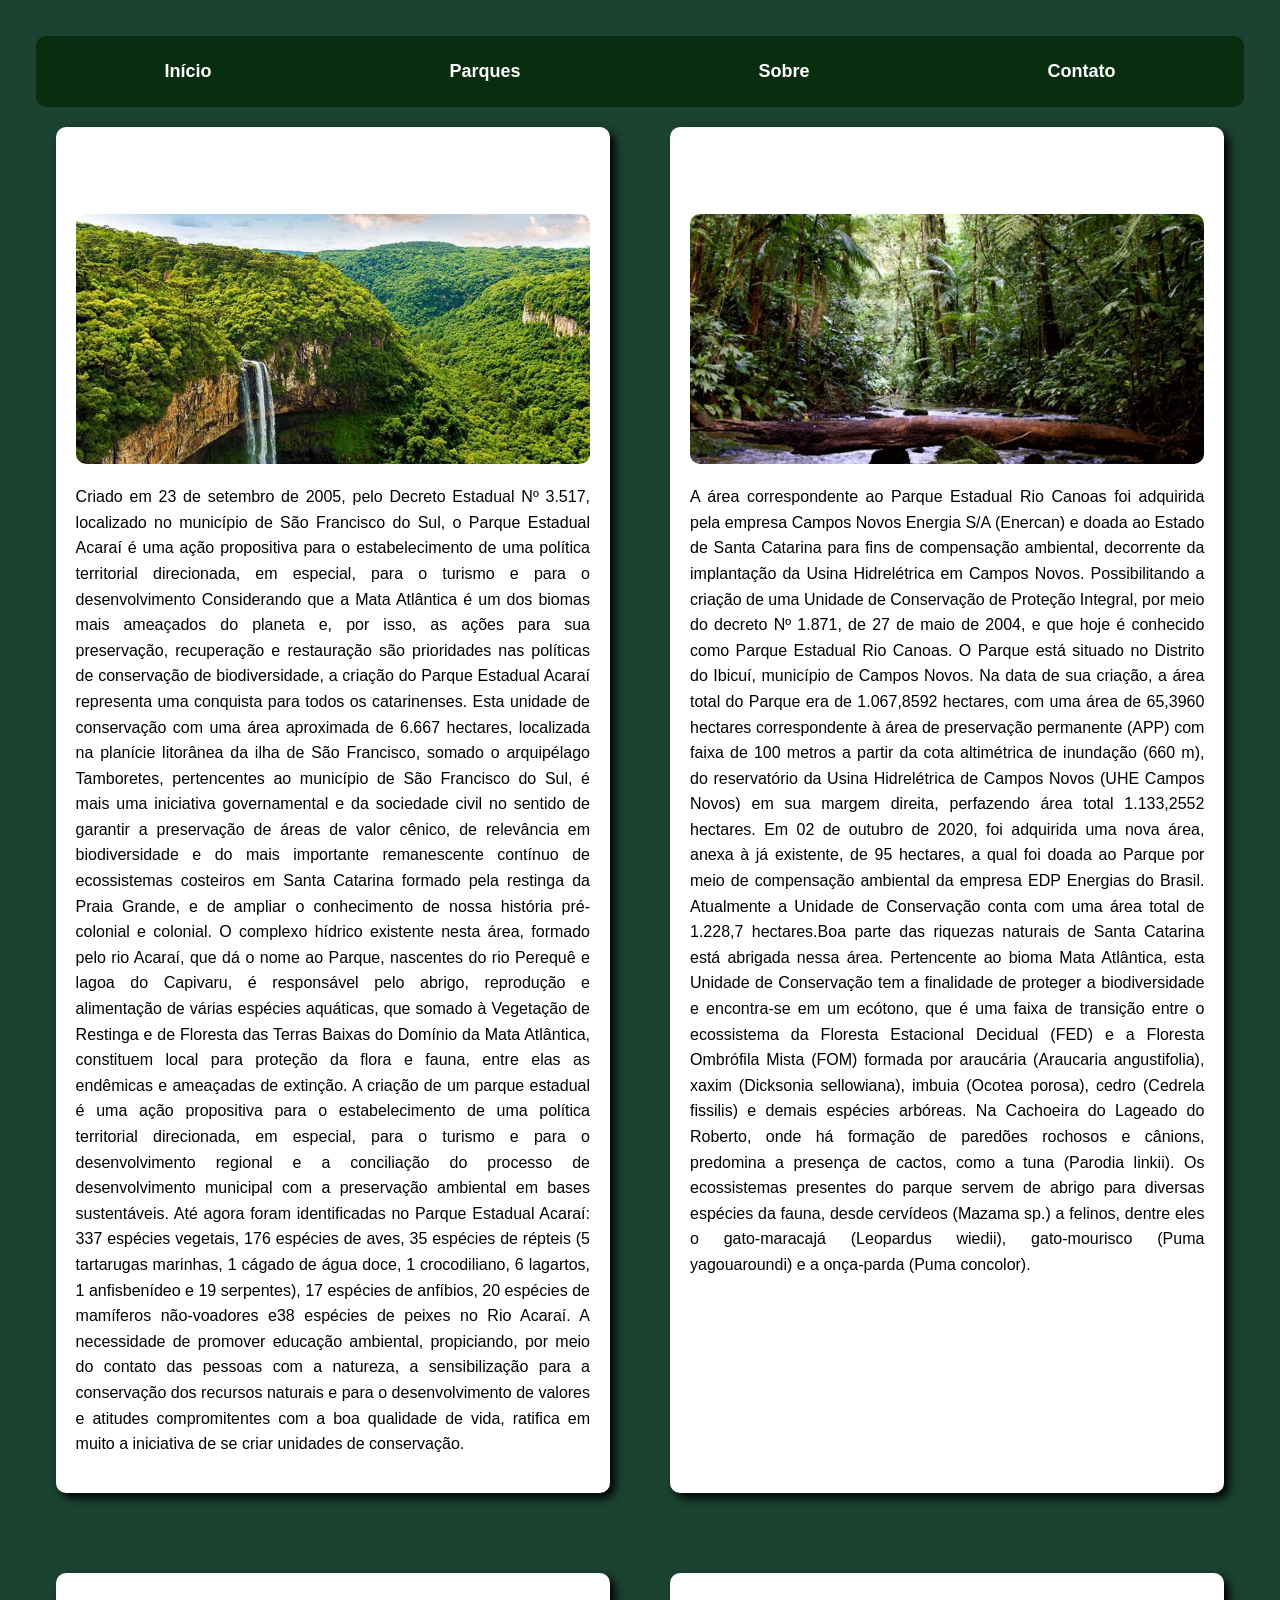
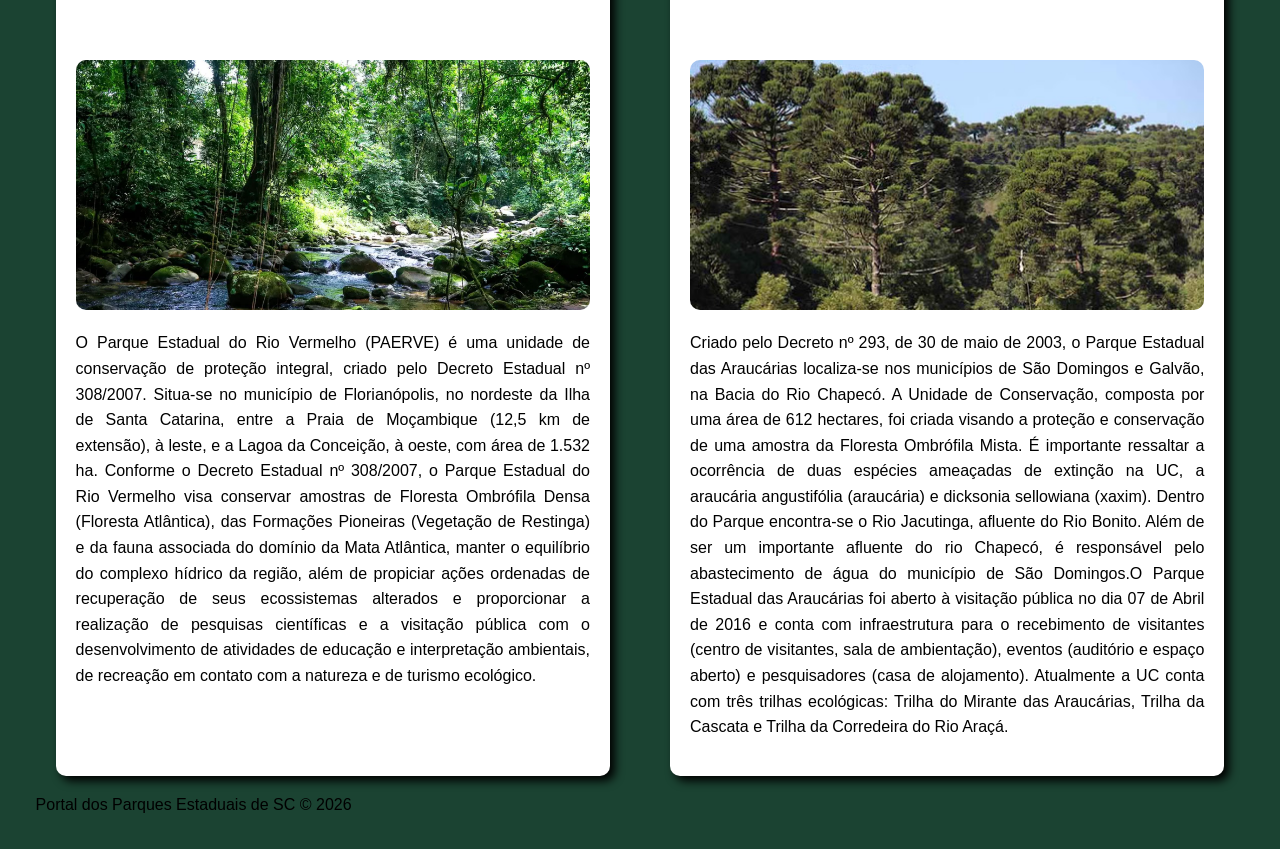
==== parques.html @ ba53f16a "Projeto inicial Portal dos Parques de SC" ====
<!DOCTYPE html>
<html lang="pt-br">
<head>
    <link rel="stylesheet" href="style.css">
    <meta charset="UTF-8">
    <meta name="viewport" content="width=device-width, initial-scale=1.0">
    <title>Portal dos Parques Estaduais de Santa Catarina</title>
</head>
<body>
    <header> 
        <nav>
        <a href="index.html">Início</a>
        <a href="parques.html">Parques</a>
        <a href="sobre.html">Sobre</a>
        <a href="contato.html">Contato</a>
        </nav> 
    </header>
    <main>
        <section>
            <h2>Parque Estadual Acaraí</h2>
            <img src="imagens/acarai.jpg" alt="Área de vegetação do Parque Estadual Acaraí">
            <p>Criado em 23 de setembro de 2005, pelo Decreto Estadual Nº 3.517, localizado no município de São Francisco do Sul, o Parque Estadual Acaraí é uma ação propositiva para o estabelecimento de uma política territorial direcionada, em especial, para o turismo e para o desenvolvimento Considerando que a Mata Atlântica é um dos biomas mais ameaçados do planeta e, por isso, as ações para sua preservação, recuperação e restauração são prioridades nas políticas de conservação de biodiversidade, a criação do Parque Estadual Acaraí representa uma conquista para todos os catarinenses. Esta unidade de conservação com uma área aproximada de 6.667 hectares, localizada na planície litorânea da ilha de São Francisco, somado o arquipélago Tamboretes, pertencentes ao município de São Francisco do Sul, é mais uma iniciativa governamental e da sociedade civil no sentido de garantir a preservação de áreas de valor cênico, de relevância em biodiversidade e do mais importante remanescente contínuo de ecossistemas costeiros em Santa Catarina formado pela restinga da Praia Grande, e de ampliar o conhecimento de nossa história pré-colonial e colonial. O complexo hídrico existente nesta área, formado pelo rio Acaraí, que dá o nome ao Parque, nascentes do rio Perequê e lagoa do Capivaru, é responsável pelo abrigo, reprodução e alimentação de várias espécies aquáticas, que somado à Vegetação de Restinga e de Floresta das Terras Baixas do Domínio da Mata Atlântica, constituem local para proteção da flora e fauna, entre elas as endêmicas e ameaçadas de extinção. A criação de um parque estadual é uma ação propositiva para o estabelecimento de uma política territorial direcionada, em especial, para o turismo e para o desenvolvimento regional e a conciliação do processo de desenvolvimento municipal com a preservação ambiental em bases sustentáveis. Até agora foram identificadas no Parque Estadual Acaraí: 337 espécies vegetais, 176 espécies de aves, 35 espécies de répteis (5 tartarugas marinhas, 1 cágado de água doce, 1 crocodiliano, 6 lagartos, 1 anfisbenídeo e 19 serpentes), 17 espécies de anfíbios, 20 espécies de mamíferos não-voadores e38 espécies de peixes no Rio Acaraí. A necessidade de promover educação ambiental, propiciando, por meio do contato das pessoas com a natureza, a sensibilização para a conservação dos recursos naturais e para o desenvolvimento de valores e atitudes compromitentes com a boa qualidade de vida, ratifica em muito a iniciativa de se criar unidades de conservação.</p>
        </section>
        <section>
            <h2>Parque Estadual Rio Canoas</h2>
            <img src="imagens/riocanoas.jpg" alt="Área de vegetação do Parque Estadual do Rio Canoas">
            <p>A área correspondente ao Parque Estadual Rio Canoas foi adquirida pela empresa Campos Novos Energia S/A (Enercan) e doada ao Estado de Santa Catarina para fins de compensação ambiental, decorrente da implantação da Usina Hidrelétrica em Campos Novos. Possibilitando a criação de uma Unidade de Conservação de Proteção Integral, por meio do decreto Nº 1.871, de 27 de maio de 2004, e que hoje é conhecido como Parque Estadual Rio Canoas. O Parque está situado no Distrito do Ibicuí, município de Campos Novos. Na data de sua criação, a área total do Parque era de 1.067,8592 hectares, com uma área de 65,3960 hectares correspondente à área de preservação permanente (APP) com faixa de 100 metros a partir da cota altimétrica de inundação (660 m), do reservatório da Usina Hidrelétrica de Campos Novos (UHE Campos Novos) em sua margem direita, perfazendo área total 1.133,2552 hectares. Em 02 de outubro de 2020, foi adquirida uma nova área, anexa à já existente, de 95 hectares, a qual foi doada ao Parque por meio de compensação ambiental da empresa EDP Energias do Brasil. Atualmente a Unidade de Conservação conta com uma área total de 1.228,7 hectares.Boa parte das riquezas naturais de Santa Catarina está abrigada nessa área. Pertencente ao bioma Mata Atlântica, esta Unidade de Conservação tem a finalidade de proteger a biodiversidade e encontra-se em um ecótono, que é uma faixa de transição entre o ecossistema da Floresta Estacional Decidual (FED) e a Floresta Ombrófila Mista (FOM) formada por araucária (Araucaria angustifolia), xaxim (Dicksonia sellowiana), imbuia (Ocotea porosa), cedro (Cedrela fissilis) e demais espécies arbóreas. Na Cachoeira do Lageado do Roberto, onde há formação de paredões rochosos e cânions, predomina a presença de cactos, como a tuna (Parodia linkii). Os ecossistemas presentes do parque servem de abrigo para diversas espécies da fauna, desde cervídeos (Mazama sp.) a felinos, dentre eles o gato-maracajá (Leopardus wiedii), gato-mourisco (Puma yagouaroundi) e a onça-parda (Puma concolor).</p>
        </section>
        <section>
            <h2>Parque Estadual Rio Vermelho</h2>
            <img src="imagens/riovermelho.jpg" alt="Área de vegetação do Parque Estadual do Rio Vermelho">
            <p>O Parque Estadual do Rio Vermelho (PAERVE) é uma unidade de conservação de proteção integral, criado pelo Decreto Estadual nº 308/2007. Situa-se no município de Florianópolis, no nordeste da Ilha de Santa Catarina, entre a Praia de Moçambique (12,5 km de extensão), à leste, e a Lagoa da Conceição, à oeste, com área de 1.532 ha. Conforme o Decreto Estadual nº 308/2007, o Parque Estadual do Rio Vermelho visa conservar amostras de Floresta Ombrófila Densa (Floresta Atlântica), das Formações Pioneiras (Vegetação de Restinga) e da fauna associada do domínio da Mata Atlântica, manter o equilíbrio do complexo hídrico da região, além de propiciar ações ordenadas de recuperação de seus ecossistemas alterados e proporcionar a realização de pesquisas científicas e a visitação pública com o desenvolvimento de atividades de educação e interpretação ambientais, de recreação em contato com a natureza e de turismo ecológico.</p>
        </section>
        <section>
            <h2>Parque Estadual das Araucárias</h2>
            <img src="imagens/araucarias.jpg" alt="Área de vegetação do Parque Estadual das Araucárias">
            <p>Criado pelo Decreto nº 293, de 30 de maio de 2003, o Parque Estadual das Araucárias localiza-se nos municípios de São Domingos e Galvão, na Bacia do Rio Chapecó. A Unidade de Conservação, composta por uma área de 612 hectares, foi criada visando a proteção e conservação de uma amostra da Floresta Ombrófila Mista.
            É importante ressaltar a ocorrência de duas espécies ameaçadas de extinção na UC, a araucária angustifólia (araucária) e dicksonia sellowiana (xaxim). Dentro do Parque encontra-se o Rio Jacutinga, afluente do Rio Bonito. Além de ser um importante afluente do rio Chapecó, é responsável pelo abastecimento de água do município de São Domingos.O Parque Estadual das Araucárias foi aberto à visitação pública no dia 07 de Abril de 2016 e conta com infraestrutura para o recebimento de visitantes (centro de visitantes, sala de ambientação), eventos (auditório e espaço aberto) e pesquisadores (casa de alojamento). Atualmente a UC conta com três trilhas ecológicas: Trilha do Mirante das Araucárias, Trilha da Cascata e Trilha da Corredeira do Rio Araçá.</p>
        </section>
        
    </main>
    <footer>Portal dos Parques Estaduais de SC © 2026</footer>
</body>
</html>
---- style.css ----
:root {
    --cor-principal: #1b4332;
    --cor-fundo: white;
    --cor-texto: black;
    --espacamento: 20px;
    --raio: 10px;
    --sombra: 5px 5px 10px black;
    --cor-destaque: #2d6a4f;
    --cor-texto-hero: white;
    --espacamento-hero: 40px;
}

* {
    box-sizing: border-box;
}

body {
    background-color: var(--cor-principal);
    color: var(--cor-texto);
    font-family: Arial, Helvetica, sans-serif;
    margin: 2%;
    padding: 10px;
}

h1{
    text-align: center;
    font-size: clamp(1.6rem, 5vw, 2.5rem);
}

.destaque {
    font-size: 18px;
    text-align: center;
    margin: 20px;
}

a{
    font-size: 18px;
    margin: 10px;
    text-decoration: none;
    font-weight: bold;
    color: white;
}

a:hover{
    color: rgb(44, 231, 76);
    font-size: 20px;
    text-decoration: none;

}

nav{
    display: flex;
    flex-direction: row;
    justify-content: space-around;
    gap: 10px;
    align-items: center;
}

header{
    background-color: #032703bf;
    padding: 15px;
    border-radius: var(--raio);
}

section{
    background-color: var(--cor-fundo);
    padding: var(--espacamento);
    margin: var(--espacamento);
    border-radius: var(--raio);
    box-shadow: var(--sombra);
    flex-grow: 1;
    flex-basis: 40%;
    flex-shrink: 1;
    min-width: 300px;
    max-width: 600px;
}

img{
    max-width: 100%;
    height: auto;
    border-radius: 10px;
}

h2{
    color: var(--cor-texto-hero);
    font-size: 26px;
    text-align: center;
    margin-bottom: 15px;
}

section p {
    font-size: 1rem;
    text-align: justify;
    line-height: 1.6;
}

section img{
    width: 100%;
    height: 250px;
    object-fit: cover;
}

main{
    display: flex;
    flex-direction: row;
    row-gap: 40px;
    column-gap: 20px;
    flex-wrap: wrap;
    justify-content: center;
    align-content: center;
}

footer{
    color: var(--cor-texto);
}

@media (max-width: 600px){

    header {
        padding: 10px,
    }

    nav {
        flex-direction: row;
        flex-wrap: wrap;
        gap: 15px;
    }

    section {
        min-width: 100%;
    }

    section p{
        font-size: 0.875rem;
    }
}

.hero {
    text-align: center;
    padding: 40px;
    background-color: var(--cor-destaque);
    color: var(--cor-texto-hero);
    padding: var(--espacamento-hero);
}

.hero-titulo {
    margin-bottom: var(--espacamento);
    font-size: clamp(2rem, 6vw, 3.5rem);
}

.hero-texto {
    max-width: 700px;
    margin: 0 auto;
}

.hero-botao {
    display: inline-block;
    margin-top: 20px;
    padding: 12px 24px;
    background-color: var(--cor-principal);
    color: white;
    border-radius: var(--raio);
    text-decoration: none;
    transition: 0.3s;
}

.hero-botao:hover {
    background-color: var(--cor-destaque);
    transform: translateY(-2px);
}
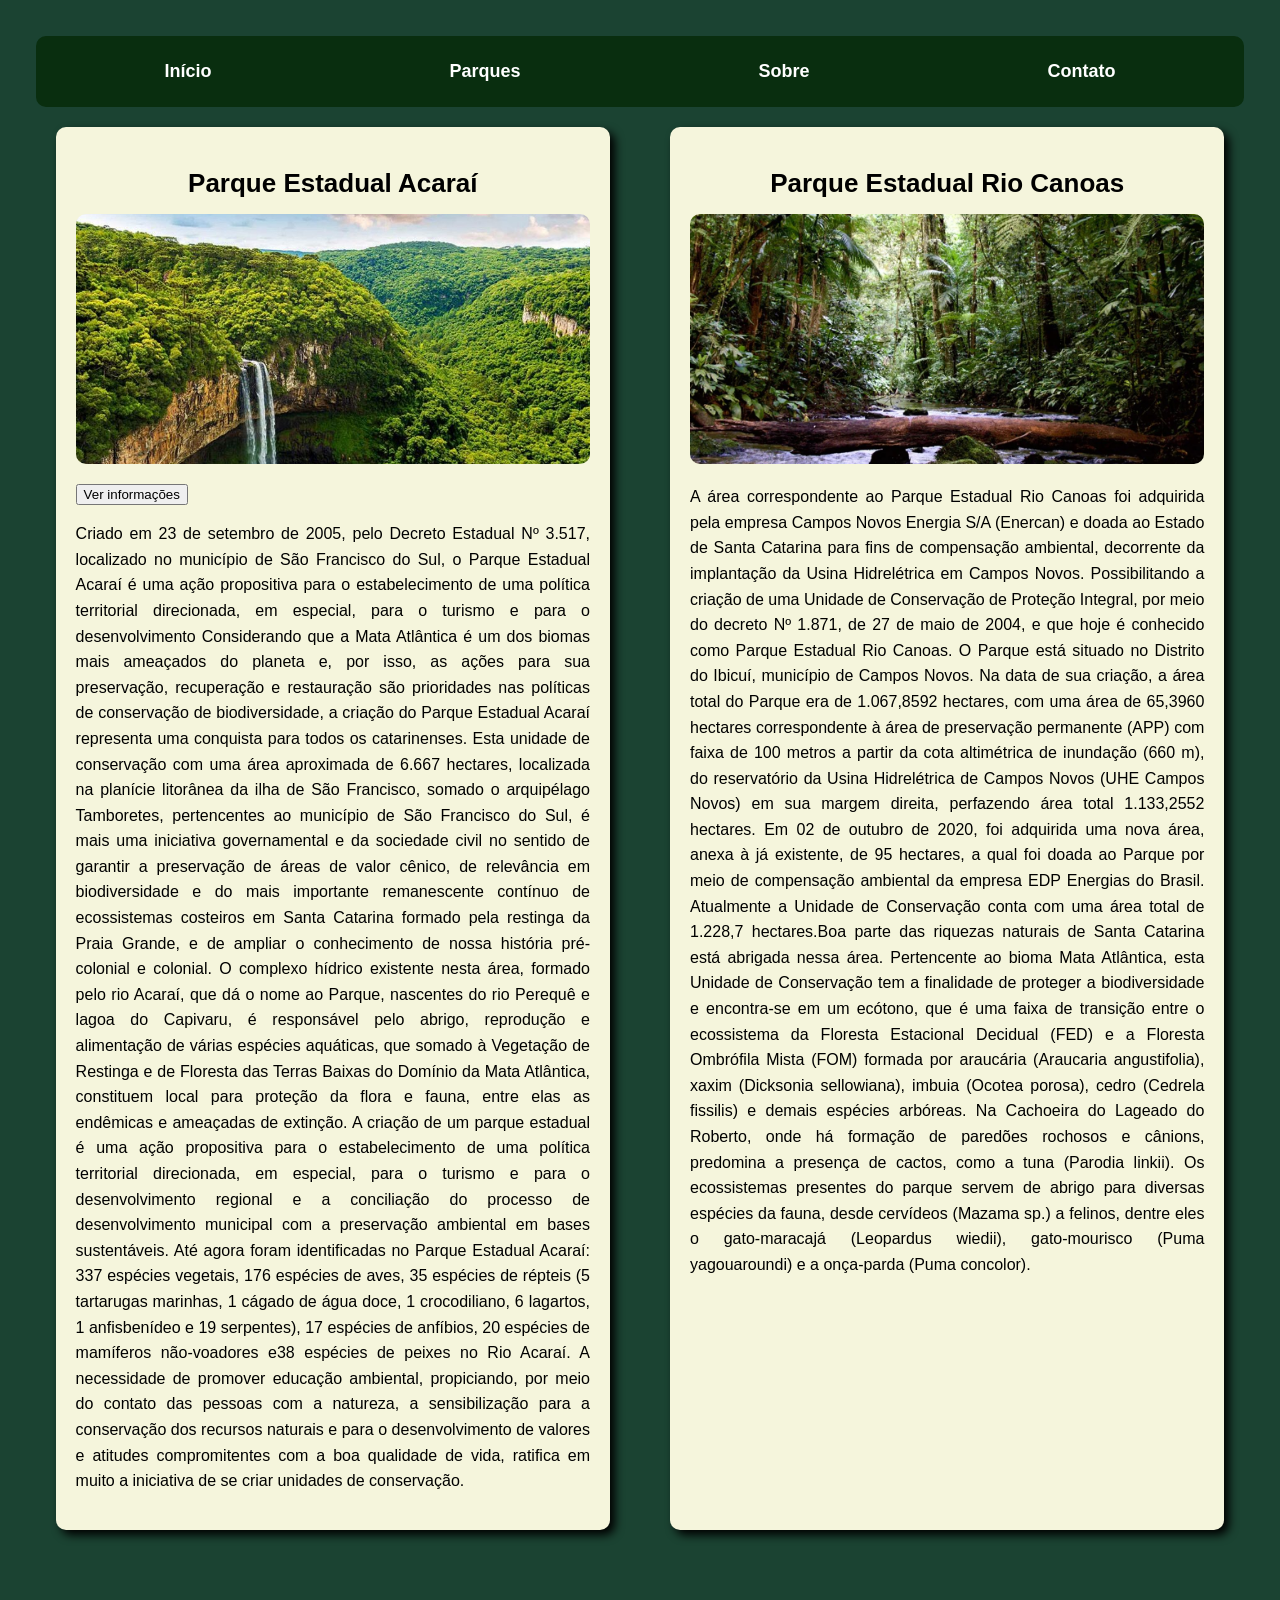
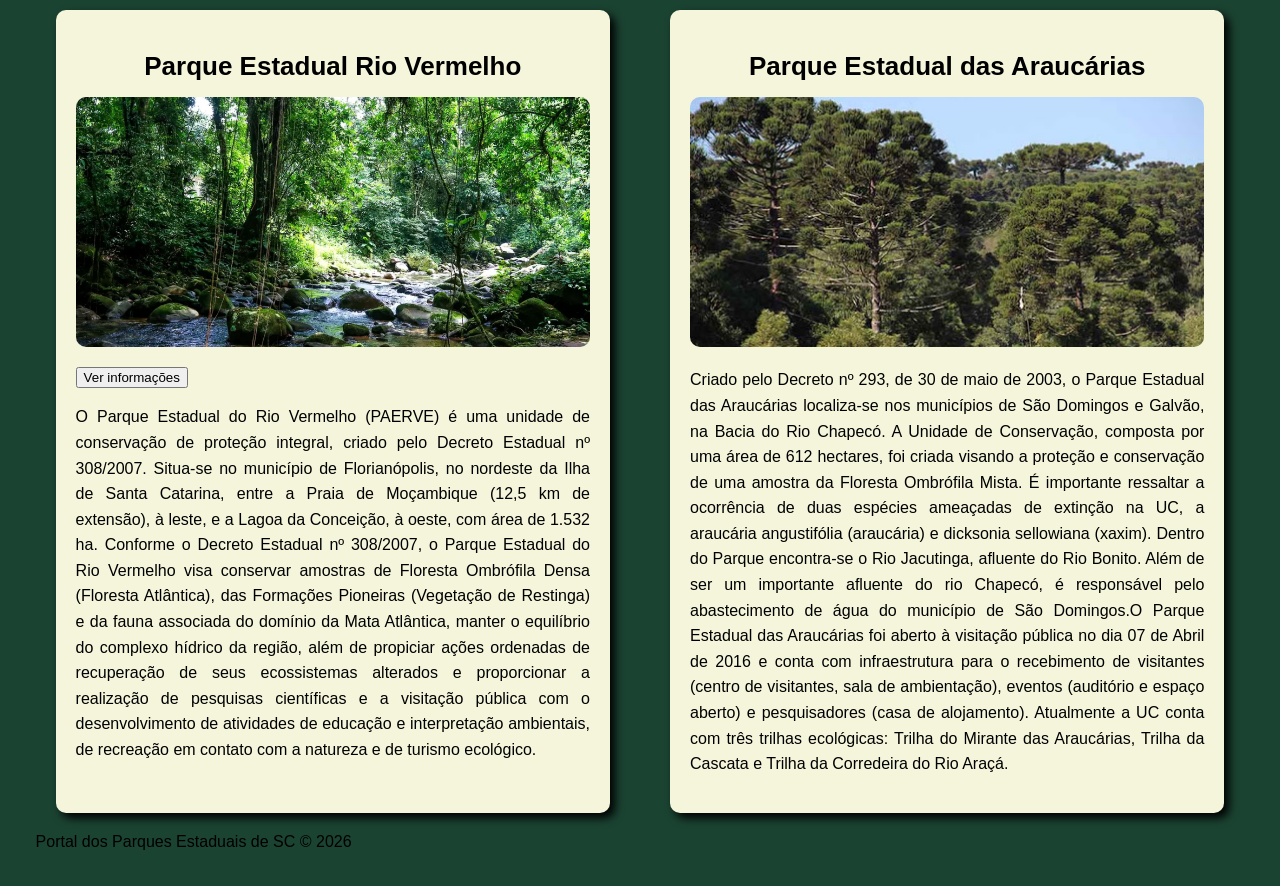
==== commit 0c95af74: "Comclui estudos de JavaScript do Dia 3" ====
--- a/parques.html
+++ b/parques.html
@@ -19,6 +19,8 @@
         <section>
             <h2>Parque Estadual Acaraí</h2>
             <img src="imagens/acarai.jpg" alt="Área de vegetação do Parque Estadual Acaraí">
+            <p id="info-acarai"></p>
+            <button id="botao-acarai">Ver informações</button>
             <p>Criado em 23 de setembro de 2005, pelo Decreto Estadual Nº 3.517, localizado no município de São Francisco do Sul, o Parque Estadual Acaraí é uma ação propositiva para o estabelecimento de uma política territorial direcionada, em especial, para o turismo e para o desenvolvimento Considerando que a Mata Atlântica é um dos biomas mais ameaçados do planeta e, por isso, as ações para sua preservação, recuperação e restauração são prioridades nas políticas de conservação de biodiversidade, a criação do Parque Estadual Acaraí representa uma conquista para todos os catarinenses. Esta unidade de conservação com uma área aproximada de 6.667 hectares, localizada na planície litorânea da ilha de São Francisco, somado o arquipélago Tamboretes, pertencentes ao município de São Francisco do Sul, é mais uma iniciativa governamental e da sociedade civil no sentido de garantir a preservação de áreas de valor cênico, de relevância em biodiversidade e do mais importante remanescente contínuo de ecossistemas costeiros em Santa Catarina formado pela restinga da Praia Grande, e de ampliar o conhecimento de nossa história pré-colonial e colonial. O complexo hídrico existente nesta área, formado pelo rio Acaraí, que dá o nome ao Parque, nascentes do rio Perequê e lagoa do Capivaru, é responsável pelo abrigo, reprodução e alimentação de várias espécies aquáticas, que somado à Vegetação de Restinga e de Floresta das Terras Baixas do Domínio da Mata Atlântica, constituem local para proteção da flora e fauna, entre elas as endêmicas e ameaçadas de extinção. A criação de um parque estadual é uma ação propositiva para o estabelecimento de uma política territorial direcionada, em especial, para o turismo e para o desenvolvimento regional e a conciliação do processo de desenvolvimento municipal com a preservação ambiental em bases sustentáveis. Até agora foram identificadas no Parque Estadual Acaraí: 337 espécies vegetais, 176 espécies de aves, 35 espécies de répteis (5 tartarugas marinhas, 1 cágado de água doce, 1 crocodiliano, 6 lagartos, 1 anfisbenídeo e 19 serpentes), 17 espécies de anfíbios, 20 espécies de mamíferos não-voadores e38 espécies de peixes no Rio Acaraí. A necessidade de promover educação ambiental, propiciando, por meio do contato das pessoas com a natureza, a sensibilização para a conservação dos recursos naturais e para o desenvolvimento de valores e atitudes compromitentes com a boa qualidade de vida, ratifica em muito a iniciativa de se criar unidades de conservação.</p>
         </section>
         <section>
@@ -29,6 +31,8 @@
         <section>
             <h2>Parque Estadual Rio Vermelho</h2>
             <img src="imagens/riovermelho.jpg" alt="Área de vegetação do Parque Estadual do Rio Vermelho">
+            <p id="info-rio-vermelho"></p>
+            <button id="botao-rio-vermelho">Ver informações</button>
             <p>O Parque Estadual do Rio Vermelho (PAERVE) é uma unidade de conservação de proteção integral, criado pelo Decreto Estadual nº 308/2007. Situa-se no município de Florianópolis, no nordeste da Ilha de Santa Catarina, entre a Praia de Moçambique (12,5 km de extensão), à leste, e a Lagoa da Conceição, à oeste, com área de 1.532 ha. Conforme o Decreto Estadual nº 308/2007, o Parque Estadual do Rio Vermelho visa conservar amostras de Floresta Ombrófila Densa (Floresta Atlântica), das Formações Pioneiras (Vegetação de Restinga) e da fauna associada do domínio da Mata Atlântica, manter o equilíbrio do complexo hídrico da região, além de propiciar ações ordenadas de recuperação de seus ecossistemas alterados e proporcionar a realização de pesquisas científicas e a visitação pública com o desenvolvimento de atividades de educação e interpretação ambientais, de recreação em contato com a natureza e de turismo ecológico.</p>
         </section>
         <section>
@@ -40,5 +44,6 @@
         
     </main>
     <footer>Portal dos Parques Estaduais de SC © 2026</footer>
+    <script src="script.js"></script>
 </body>
 </html>
--- a/style.css
+++ b/style.css
@@ -63,7 +63,7 @@
 }
 
 section{
-    background-color: var(--cor-fundo);
+    background-color: beige;
     padding: var(--espacamento);
     margin: var(--espacamento);
     border-radius: var(--raio);
@@ -82,7 +82,7 @@
 }
 
 h2{
-    color: var(--cor-texto-hero);
+    color: black;
     font-size: 26px;
     text-align: center;
     margin-bottom: 15px;
@@ -167,4 +167,11 @@
 .hero-botao:hover {
     background-color: var(--cor-destaque);
     transform: translateY(-2px);
+}
+
+.titulo-destaque {
+    color: white;
+    background-color: #1b4332;
+    padding: 20px;
+    border-radius: 10px;
 }
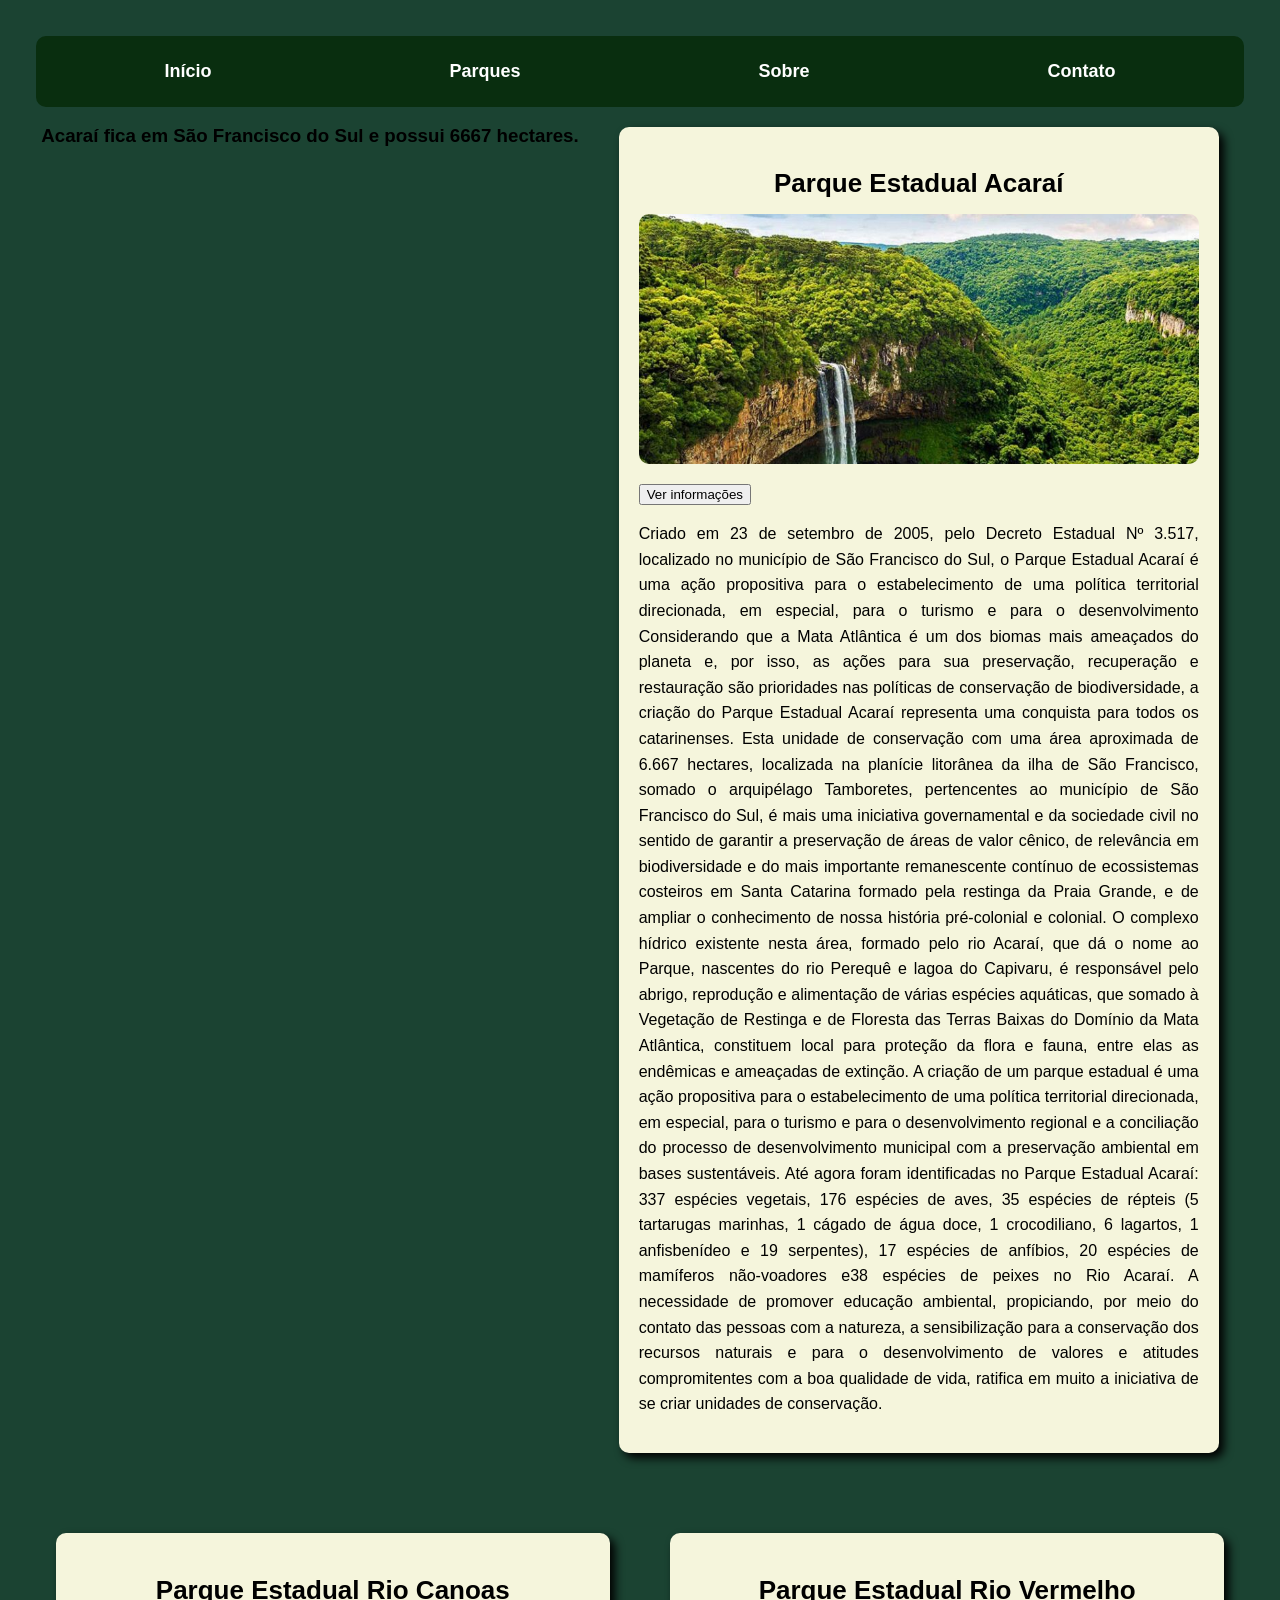
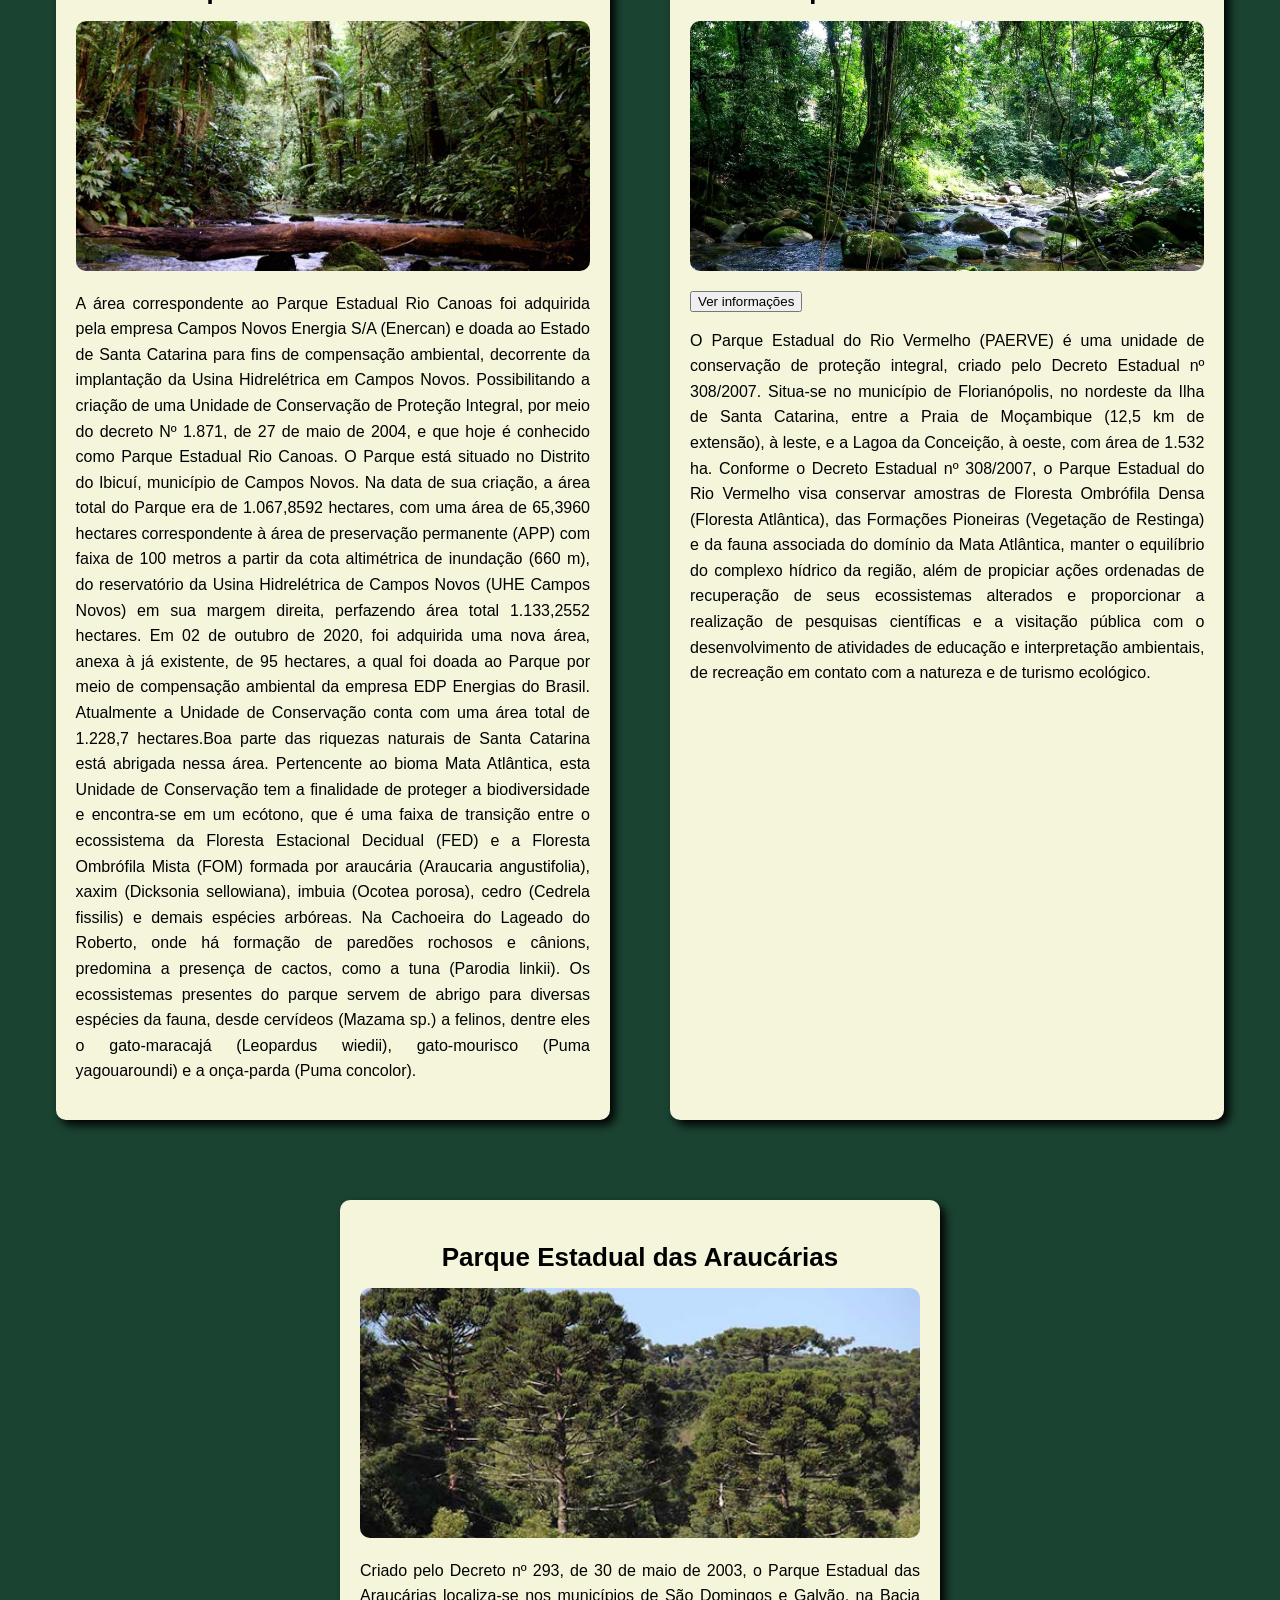
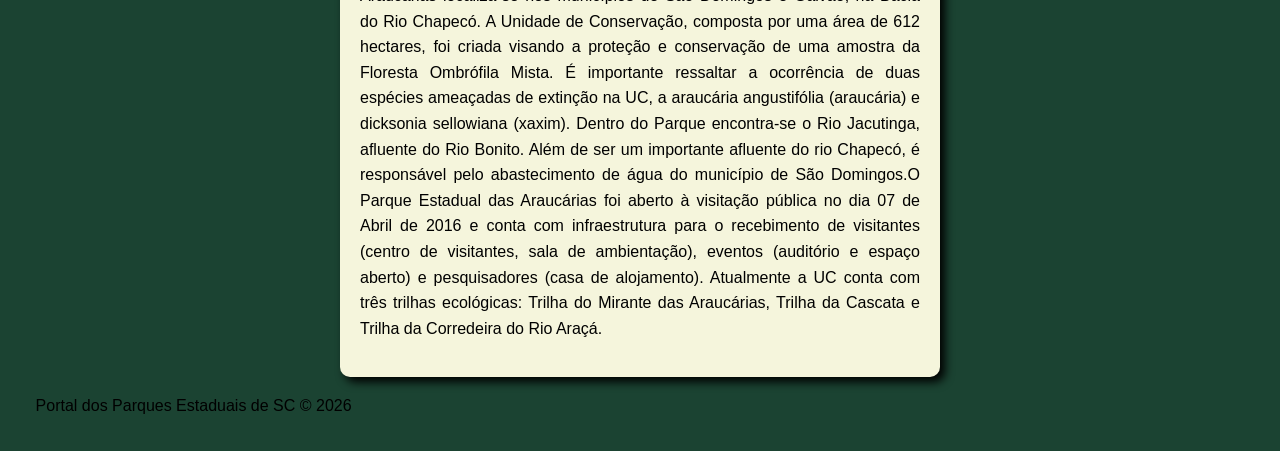
==== commit 410075e9: "Conclui estudos de JavaScript do Dia 4" ====
--- a/parques.html
+++ b/parques.html
@@ -16,6 +16,7 @@
         </nav> 
     </header>
     <main>
+        <div id="lista-parques"></div>
         <section>
             <h2>Parque Estadual Acaraí</h2>
             <img src="imagens/acarai.jpg" alt="Área de vegetação do Parque Estadual Acaraí">
